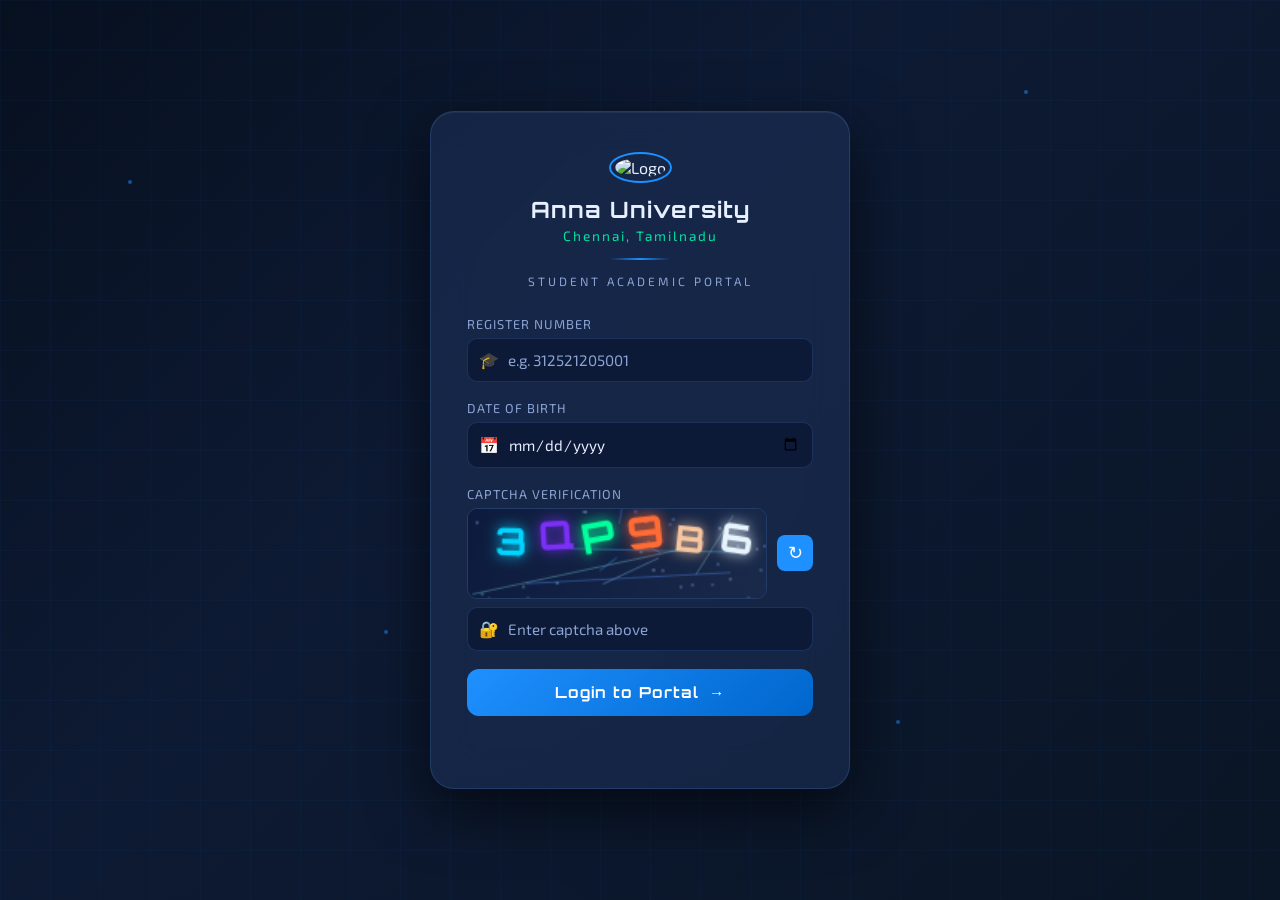
==== index.html @ 639e6bd0 "Add files via upload" ====
<!DOCTYPE html>
<html lang="en">
<head>
<meta charset="UTF-8">
<meta name="viewport" content="width=device-width, initial-scale=1.0">
<title>Anna University - Student Portal</title>
<link rel="stylesheet" href="style.css">
<link href="https://fonts.googleapis.com/css2?family=Orbitron:wght@400;700;900&family=Exo+2:wght@300;400;600;700&display=swap" rel="stylesheet">
</head>
<body class="login-page">
<div class="bg-animated">
  <div class="particle" style="--x:10%;--y:20%;--d:6s"></div>
  <div class="particle" style="--x:80%;--y:10%;--d:8s"></div>
  <div class="particle" style="--x:30%;--y:70%;--d:5s"></div>
  <div class="particle" style="--x:70%;--y:80%;--d:9s"></div>
  <div class="particle" style="--x:50%;--y:40%;--d:7s"></div>
  <div class="grid-overlay"></div>
</div>

<div class="login-container">
  <div class="login-box glass-card fade-in">
    <div class="logo-section">
      <img src="assets/logo.png" alt="Logo" class="logo-img pulse-anim">
      <h1 class="uni-name">Anna University</h1>
      <p class="uni-sub">Chennai, Tamilnadu</p>
      <div class="divider-line"></div>
      <p class="portal-label">Student Academic Portal</p>
    </div>

    <form class="login-form" onsubmit="handleLogin(event)">
      <div class="input-group">
        <label>Register Number</label>
        <div class="input-wrap">
          <span class="input-icon">🎓</span>
          <input type="text" id="regNo" placeholder="e.g. 312521205001" required>
        </div>
      </div>

      <div class="input-group">
        <label>Date of Birth</label>
        <div class="input-wrap">
          <span class="input-icon">📅</span>
          <input type="date" id="dob" required>
        </div>
      </div>

      <div class="input-group">
        <label>Captcha Verification</label>
        <div class="captcha-section">
          <canvas id="captchaCanvas" width="200" height="60"></canvas>
          <button type="button" class="refresh-btn" onclick="generateCaptcha()">↻</button>
        </div>
        <div class="input-wrap mt-8">
          <span class="input-icon">🔐</span>
          <input type="text" id="captchaInput" placeholder="Enter captcha above" required maxlength="6">
        </div>
      </div>

      <button type="submit" class="login-btn glow-btn">
        <span class="btn-text">Login to Portal</span>
        <span class="btn-arrow">→</span>
      </button>
    </form>

    <div id="loginMsg" class="login-msg"></div>
  </div>
</div>

<script>
let captchaValue = '';
function generateCaptcha() {
  const canvas = document.getElementById('captchaCanvas');
  const ctx = canvas.getContext('2d');
  const chars = 'ABCDEFGHJKLMNPQRSTUVWXYZ23456789';
  captchaValue = Array.from({length:6}, ()=>chars[Math.floor(Math.random()*chars.length)]).join('');
  ctx.clearRect(0,0,200,60);
  const grad = ctx.createLinearGradient(0,0,200,60);
  grad.addColorStop(0,'#0d1b3e'); grad.addColorStop(1,'#1a2a4a');
  ctx.fillStyle = grad; ctx.fillRect(0,0,200,60);
  for(let i=0;i<8;i++){
    ctx.strokeStyle=`rgba(${Math.random()*100+50},${Math.random()*100+100},${Math.random()*100+200},0.4)`;
    ctx.lineWidth=1; ctx.beginPath();
    ctx.moveTo(Math.random()*200,Math.random()*60);
    ctx.lineTo(Math.random()*200,Math.random()*60); ctx.stroke();
  }
  for(let i=0;i<30;i++){
    ctx.fillStyle=`rgba(${Math.random()*100+100},${Math.random()*100+150},255,0.3)`;
    ctx.fillRect(Math.random()*200,Math.random()*60,2,2);
  }
  const colors=['#00d4ff','#7b2ff7','#00ff9d','#ff6b35','#f7c59f','#e8f4fd'];
  captchaValue.split('').forEach((ch,i)=>{
    ctx.save();
    ctx.translate(18+i*30, 30+Math.random()*10-5);
    ctx.rotate((Math.random()-0.5)*0.4);
    ctx.font = `bold ${24+Math.random()*6}px Orbitron, monospace`;
    ctx.fillStyle = colors[i%colors.length];
    ctx.shadowColor = colors[i%colors.length];
    ctx.shadowBlur = 8;
    ctx.fillText(ch,0,0); ctx.restore();
  });
}

function handleLogin(e) {
  e.preventDefault();
  const reg = document.getElementById('regNo').value.trim();
  const cap = document.getElementById('captchaInput').value.trim().toUpperCase();
  const msg = document.getElementById('loginMsg');
  if(cap !== captchaValue) {
    msg.textContent = '❌ Invalid captcha. Please try again.';
    msg.className = 'login-msg error'; generateCaptcha(); return;
  }
  const students = {
    '312521205001':'Sha','312521205002':'San','312521205003':'Seema',
    '312521205004':'Aditya','312521205005':'Iniya','312521205006':'Hari',
    '312521205007':'Indhu','312521205008':'Rahul'
  };
  if(!students[reg]) {
    msg.textContent = '❌ Register number not found.';
    msg.className = 'login-msg error'; return;
  }
  msg.textContent = '✅ Authenticating...';
  msg.className = 'login-msg success';
  localStorage.setItem('loggedStudent', reg);
  setTimeout(()=>{ window.location.href='dashboard.html'; },1200);
}
window.onload = generateCaptcha;
</script>
</body>
</html>
---- style.css ----
@import url('https://fonts.googleapis.com/css2?family=Orbitron:wght@400;700;900&family=Exo+2:wght@300;400;600;700&display=swap');
:root{--bg:#0e1628;--bg2:#111d35;--bg3:#162040;--card:#1a2744;--card2:#1f2f50;--accent:#1e90ff;--accent2:#00e5a0;--accent3:#ff6b35;--accent4:#a855f7;--text:#e8f0ff;--text2:#8ba4d4;--glass:rgba(30,50,90,0.55);--border:rgba(100,160,255,0.18);--radius:16px;--shadow:0 8px 32px rgba(0,0,0,0.5)}
*{margin:0;padding:0;box-sizing:border-box}
body{font-family:'Exo 2',sans-serif;background:var(--bg);color:var(--text);min-height:100vh;overflow-x:hidden}
/* Animations */
@keyframes float{0%,100%{transform:translateY(0)}50%{transform:translateY(-20px)}}
@keyframes pulse{0%,100%{transform:scale(1);filter:brightness(1)}50%{transform:scale(1.08);filter:brightness(1.2)}}
@keyframes fadeIn{from{opacity:0;transform:translateY(30px)}to{opacity:1;transform:translateY(0)}}
@keyframes glow{0%,100%{box-shadow:0 0 10px var(--accent)}50%{box-shadow:0 0 30px var(--accent),0 0 60px rgba(30,144,255,0.3)}}
@keyframes spin{to{transform:rotate(360deg)}}
@keyframes counter{from{opacity:0}to{opacity:1}}
@keyframes slideIn{from{transform:translateX(-20px);opacity:0}to{transform:translateX(0);opacity:1}}
@keyframes ripple{0%{transform:scale(0);opacity:1}100%{transform:scale(4);opacity:0}}
@keyframes particleFloat{0%{transform:translate(0,0) scale(1);opacity:0.6}50%{opacity:1}100%{transform:translate(var(--tx,20px),var(--ty,-60px)) scale(0);opacity:0}}
/* Login Page */
.login-page{background:linear-gradient(135deg,#07101f 0%,#0d1a33 40%,#0a1525 100%);display:flex;align-items:center;justify-content:center;min-height:100vh}
.bg-animated{position:fixed;inset:0;pointer-events:none;z-index:0}
.particle{position:absolute;left:var(--x);top:var(--y);width:4px;height:4px;border-radius:50%;background:var(--accent);animation:float var(--d) ease-in-out infinite;opacity:0.5}
.grid-overlay{position:absolute;inset:0;background-image:linear-gradient(rgba(30,144,255,0.04) 1px,transparent 1px),linear-gradient(90deg,rgba(30,144,255,0.04) 1px,transparent 1px);background-size:50px 50px}
.login-container{position:relative;z-index:1;width:100%;max-width:460px;padding:20px}
.glass-card{background:var(--glass);backdrop-filter:blur(20px);-webkit-backdrop-filter:blur(20px);border:1px solid var(--border);border-radius:24px;padding:40px 36px;box-shadow:0 20px 60px rgba(0,0,0,0.6),inset 0 1px 0 rgba(255,255,255,0.06)}
.fade-in{animation:fadeIn 0.8s ease forwards}
.logo-section{text-align:center;margin-bottom:28px}
.logo-img{width:80px;height:80px;border-radius:50%;border:2px solid var(--accent);padding:4px}
.pulse-anim{animation:pulse 3s ease-in-out infinite}
.uni-name{font-family:'Orbitron',sans-serif;font-size:1.4rem;font-weight:700;color:var(--text);margin-top:12px;letter-spacing:1px}
.uni-sub{color:var(--accent2);font-size:0.85rem;margin-top:4px;letter-spacing:2px}
.divider-line{width:60px;height:2px;background:linear-gradient(90deg,transparent,var(--accent),transparent);margin:14px auto}
.portal-label{font-size:0.75rem;color:var(--text2);letter-spacing:3px;text-transform:uppercase}
.input-group{margin-bottom:18px}
.input-group label{display:block;font-size:0.8rem;color:var(--text2);margin-bottom:6px;letter-spacing:1px;text-transform:uppercase}
.input-wrap{position:relative;display:flex;align-items:center}
.input-icon{position:absolute;left:12px;font-size:1rem}
.input-wrap input{width:100%;background:rgba(10,20,50,0.7);border:1px solid var(--border);border-radius:10px;padding:12px 12px 12px 40px;color:var(--text);font-family:'Exo 2',sans-serif;font-size:0.95rem;transition:all 0.3s;outline:none}
.input-wrap input:focus{border-color:var(--accent);box-shadow:0 0 0 3px rgba(30,144,255,0.15)}
.input-wrap input::placeholder{color:var(--text2)}
.captcha-section{display:flex;align-items:center;gap:10px;margin-bottom:8px}
#captchaCanvas{border-radius:10px;border:1px solid var(--border);flex:1}
.refresh-btn{background:var(--accent);border:none;color:#fff;border-radius:8px;width:36px;height:36px;cursor:pointer;font-size:1.1rem;transition:all 0.3s}
.refresh-btn:hover{transform:rotate(180deg);background:var(--accent2)}
.mt-8{margin-top:8px}
.login-btn{width:100%;padding:14px;margin-top:8px;background:linear-gradient(135deg,var(--accent),#0066cc);border:none;border-radius:12px;color:#fff;font-family:'Orbitron',sans-serif;font-size:0.95rem;font-weight:700;cursor:pointer;display:flex;align-items:center;justify-content:center;gap:10px;transition:all 0.3s;letter-spacing:1px;position:relative;overflow:hidden}
.login-btn::before{content:'';position:absolute;inset:0;background:linear-gradient(135deg,var(--accent2),var(--accent));opacity:0;transition:opacity 0.3s}
.login-btn:hover::before{opacity:1}
.login-btn:hover{transform:translateY(-2px);box-shadow:0 8px 30px rgba(30,144,255,0.5)}
.btn-text,.btn-arrow{position:relative;z-index:1}
.glow-btn{animation:glow 3s ease-in-out infinite}
.login-msg{margin-top:12px;padding:10px;border-radius:8px;font-size:0.85rem;text-align:center;transition:all 0.3s}
.login-msg.error{background:rgba(255,60,60,0.15);color:#ff6b6b;border:1px solid rgba(255,60,60,0.3)}
.login-msg.success{background:rgba(0,229,160,0.15);color:var(--accent2);border:1px solid rgba(0,229,160,0.3)}
/* Dashboard Layout */
.dashboard-page{background:var(--bg);display:flex}
.sidebar{width:240px;height:100vh;background:linear-gradient(180deg,#0d1628 0%,#111d35 100%);border-right:1px solid var(--border);position:fixed;left:0;top:0;z-index:100;transition:transform 0.3s;display:flex;flex-direction:column;overflow-y:auto;overflow-x:hidden}
.sidebar::-webkit-scrollbar{width:4px}
.sidebar::-webkit-scrollbar-track{background:transparent}
.sidebar::-webkit-scrollbar-thumb{background:rgba(100,160,255,0.25);border-radius:4px}
.sidebar::-webkit-scrollbar-thumb:hover{background:rgba(100,160,255,0.5)}
.sidebar-header{padding:20px 16px;border-bottom:1px solid var(--border)}
.sidebar-logo{display:flex;align-items:center;gap:10px}
.sidebar-logo img{width:36px;height:36px;border-radius:50%}
.sidebar-logo span{font-family:'Orbitron',sans-serif;font-size:0.85rem;color:var(--accent);font-weight:700}
.student-badge{margin:12px 16px;padding:12px;background:rgba(30,144,255,0.1);border:1px solid var(--border);border-radius:12px;text-align:center}
.student-badge .s-name{font-size:1rem;font-weight:700;color:var(--accent2)}
.student-badge .s-reg{font-size:0.7rem;color:var(--text2);margin-top:2px}
.nav-section{padding:8px 12px;font-size:0.65rem;color:var(--text2);letter-spacing:2px;text-transform:uppercase;margin-top:8px}
.nav-item{display:flex;align-items:center;gap:10px;padding:10px 16px;margin:2px 8px;border-radius:10px;cursor:pointer;transition:all 0.3s;font-size:0.9rem;color:var(--text2)}
.nav-item:hover,.nav-item.active{background:linear-gradient(135deg,rgba(30,144,255,0.2),rgba(30,144,255,0.05));color:var(--text);border-left:3px solid var(--accent)}
.nav-item .nav-icon{font-size:1.1rem;width:20px;text-align:center}
.sidebar-footer{padding:16px;margin-top:auto;border-top:1px solid var(--border);font-size:0.65rem;color:var(--text2);text-align:center;line-height:1.8;flex-shrink:0}
.main-content{margin-left:240px;flex:1;min-height:100vh;padding:24px}
.topbar{display:flex;align-items:center;justify-content:space-between;margin-bottom:24px;padding:14px 20px;background:var(--glass);backdrop-filter:blur(20px);border:1px solid var(--border);border-radius:16px}
.topbar-title{font-family:'Orbitron',sans-serif;font-size:1.1rem;color:var(--accent)}
.topbar-right{display:flex;align-items:center;gap:12px}
.welcome-badge{background:rgba(0,229,160,0.1);border:1px solid rgba(0,229,160,0.3);padding:6px 14px;border-radius:20px;font-size:0.8rem;color:var(--accent2)}
.logout-btn{background:linear-gradient(135deg,#c0392b,#e74c3c);border:none;color:#fff;padding:8px 16px;border-radius:10px;cursor:pointer;font-family:'Exo 2',sans-serif;font-size:0.85rem;transition:all 0.3s}
.logout-btn:hover{transform:scale(1.05);box-shadow:0 4px 15px rgba(231,76,60,0.4)}
.hamburger{display:none;background:none;border:none;color:var(--text);font-size:1.4rem;cursor:pointer}
/* Cards */
.section-content{animation:fadeIn 0.5s ease forwards}
.hidden{display:none}
.cards-grid{display:grid;grid-template-columns:repeat(auto-fit,minmax(200px,1fr));gap:16px;margin-bottom:24px}
.stat-card{background:var(--glass);backdrop-filter:blur(16px);border:1px solid var(--border);border-radius:var(--radius);padding:20px;transition:all 0.3s;position:relative;overflow:hidden}
.stat-card::before{content:'';position:absolute;top:0;left:0;right:0;height:3px;background:var(--card-accent,var(--accent))}
.stat-card:hover{transform:translateY(-4px);border-color:var(--accent);box-shadow:0 12px 40px rgba(30,144,255,0.2)}
.stat-label{font-size:0.72rem;color:var(--text2);letter-spacing:2px;text-transform:uppercase;margin-bottom:8px}
.stat-value{font-family:'Orbitron',sans-serif;font-size:1.8rem;font-weight:700;color:var(--text)}
.stat-sub{font-size:0.75rem;color:var(--accent2);margin-top:4px}
.stat-icon{position:absolute;right:16px;top:16px;font-size:2rem;opacity:0.3}
.section-title{font-family:'Orbitron',sans-serif;font-size:1rem;color:var(--accent);margin-bottom:16px;display:flex;align-items:center;gap:8px}
.section-title::after{content:'';flex:1;height:1px;background:linear-gradient(90deg,var(--border),transparent)}
/* Tables */
.data-table{width:100%;border-collapse:collapse;font-size:0.85rem}
.data-table th{padding:12px 14px;text-align:left;background:rgba(30,144,255,0.1);color:var(--accent);font-family:'Orbitron',sans-serif;font-size:0.7rem;letter-spacing:1px;text-transform:uppercase;border-bottom:1px solid var(--border)}
.data-table td{padding:11px 14px;border-bottom:1px solid rgba(100,160,255,0.07);color:var(--text2);transition:all 0.2s}
.data-table tr:hover td{background:rgba(30,144,255,0.07);color:var(--text)}
.data-table .rank-1 td{color:var(--accent2)}
.badge{display:inline-block;padding:3px 10px;border-radius:20px;font-size:0.72rem;font-weight:600}
.badge-blue{background:rgba(30,144,255,0.2);color:var(--accent);border:1px solid rgba(30,144,255,0.3)}
.badge-green{background:rgba(0,229,160,0.15);color:var(--accent2);border:1px solid rgba(0,229,160,0.3)}
.badge-orange{background:rgba(255,107,53,0.15);color:var(--accent3);border:1px solid rgba(255,107,53,0.3)}
/* Charts */
.chart-container{background:var(--glass);backdrop-filter:blur(16px);border:1px solid var(--border);border-radius:var(--radius);padding:20px;margin-bottom:20px}
.chart-wrap{position:relative;height:280px}
/* Progress bars */
.progress-item{margin-bottom:14px}
.progress-label{display:flex;justify-content:space-between;font-size:0.82rem;margin-bottom:6px;color:var(--text2)}
.progress-bar{height:8px;background:rgba(30,144,255,0.1);border-radius:10px;overflow:hidden}
.progress-fill{height:100%;border-radius:10px;transition:width 1s ease;background:linear-gradient(90deg,var(--accent),var(--accent2))}
/* SmartArt */
.smart-grid{display:grid;grid-template-columns:repeat(auto-fit,minmax(130px,1fr));gap:12px;margin-bottom:20px}
.smart-card{text-align:center;padding:18px 10px;border-radius:14px;border:1px solid var(--border);background:var(--glass);transition:all 0.3s}
.smart-card:hover{transform:scale(1.05)}
.smart-card .sc-num{font-family:'Orbitron',sans-serif;font-size:1.6rem;font-weight:700}
.smart-card .sc-label{font-size:0.7rem;color:var(--text2);margin-top:4px;letter-spacing:1px}
.smart-present{--card-accent:var(--accent2);border-top:3px solid var(--accent2)}
.smart-present .sc-num{color:var(--accent2)}
.smart-absent{--card-accent:#e74c3c;border-top:3px solid #e74c3c}
.smart-absent .sc-num{color:#e74c3c}
.smart-od{--card-accent:var(--accent3);border-top:3px solid var(--accent3)}
.smart-od .sc-num{color:var(--accent3)}
.smart-leave{--card-accent:var(--accent4);border-top:3px solid var(--accent4)}
.smart-leave .sc-num{color:var(--accent4)}
.smart-total{--card-accent:var(--accent);border-top:3px solid var(--accent)}
.smart-total .sc-num{color:var(--accent)}
/* Health Score */
.health-circle{width:120px;height:120px;border-radius:50%;display:flex;align-items:center;justify-content:center;flex-direction:column;margin:0 auto 12px;position:relative;font-family:'Orbitron',sans-serif}
/* Leaderboard */
.leaderboard-item{display:flex;align-items:center;gap:14px;padding:14px 16px;margin-bottom:10px;background:var(--glass);border:1px solid var(--border);border-radius:14px;transition:all 0.3s}
.leaderboard-item:hover{transform:translateX(6px);border-color:var(--accent)}
.lb-rank{font-family:'Orbitron',sans-serif;font-size:1.4rem;min-width:36px;text-align:center}
.lb-info{flex:1}
.lb-name{font-weight:700;color:var(--text)}
.lb-score{font-size:0.78rem;color:var(--text2)}
.lb-cgpa{font-family:'Orbitron',sans-serif;font-size:1rem;color:var(--accent2)}
/* Achievement badges */
.achiev-grid{display:grid;grid-template-columns:repeat(auto-fill,minmax(150px,1fr));gap:12px;margin-bottom:20px}
.achiev-card{padding:16px;border-radius:14px;text-align:center;border:1px solid var(--border);background:var(--glass);transition:all 0.3s;cursor:pointer}
.achiev-card:hover{transform:scale(1.06);border-color:var(--accent2)}
.achiev-card .a-icon{font-size:2rem;margin-bottom:8px;display:block}
.achiev-card .a-name{font-size:0.78rem;font-weight:700;color:var(--text)}
.achiev-card .a-sub{font-size:0.65rem;color:var(--text2);margin-top:2px}
.achiev-card.earned{border-color:var(--accent2);background:rgba(0,229,160,0.08)}
.achiev-card.not-earned{opacity:0.5}
/* Notifications */
.notif-item{padding:14px 16px;margin-bottom:10px;border-radius:12px;border-left:3px solid;animation:slideIn 0.4s ease}
.notif-item.ai{border-color:var(--accent4);background:rgba(168,85,247,0.08)}
.notif-item.alert{border-color:var(--accent3);background:rgba(255,107,53,0.08)}
.notif-item.success{border-color:var(--accent2);background:rgba(0,229,160,0.08)}
.notif-title{font-weight:700;font-size:0.85rem;margin-bottom:4px}
.notif-body{font-size:0.78rem;color:var(--text2)}
/* Export btn */
.export-btn{background:linear-gradient(135deg,var(--accent),var(--accent2));border:none;color:#fff;padding:12px 24px;border-radius:12px;cursor:pointer;font-family:'Exo 2',sans-serif;font-weight:700;font-size:0.9rem;display:flex;align-items:center;gap:8px;transition:all 0.3s;margin-top:16px}
.export-btn:hover{transform:translateY(-2px);box-shadow:0 8px 25px rgba(30,144,255,0.4)}
.two-col{display:grid;grid-template-columns:1fr 1fr;gap:20px}
/* Responsive */
@media(max-width:900px){.two-col{grid-template-columns:1fr}}
@media(max-width:768px){
  .sidebar{transform:translateX(-100%);width:220px}
  .sidebar.open{transform:translateX(0)}
  .main-content{margin-left:0;padding:14px}
  .hamburger{display:block}
  .cards-grid{grid-template-columns:repeat(2,1fr)}
  .topbar-title{font-size:0.85rem}
  .smart-grid{grid-template-columns:repeat(3,1fr)}
}
@media(max-width:480px){
  .cards-grid{grid-template-columns:1fr 1fr}
  .login-box{padding:24px 18px}
  .uni-name{font-size:1.1rem}
  .smart-grid{grid-template-columns:repeat(2,1fr)}
  .achiev-grid{grid-template-columns:repeat(2,1fr)}
}
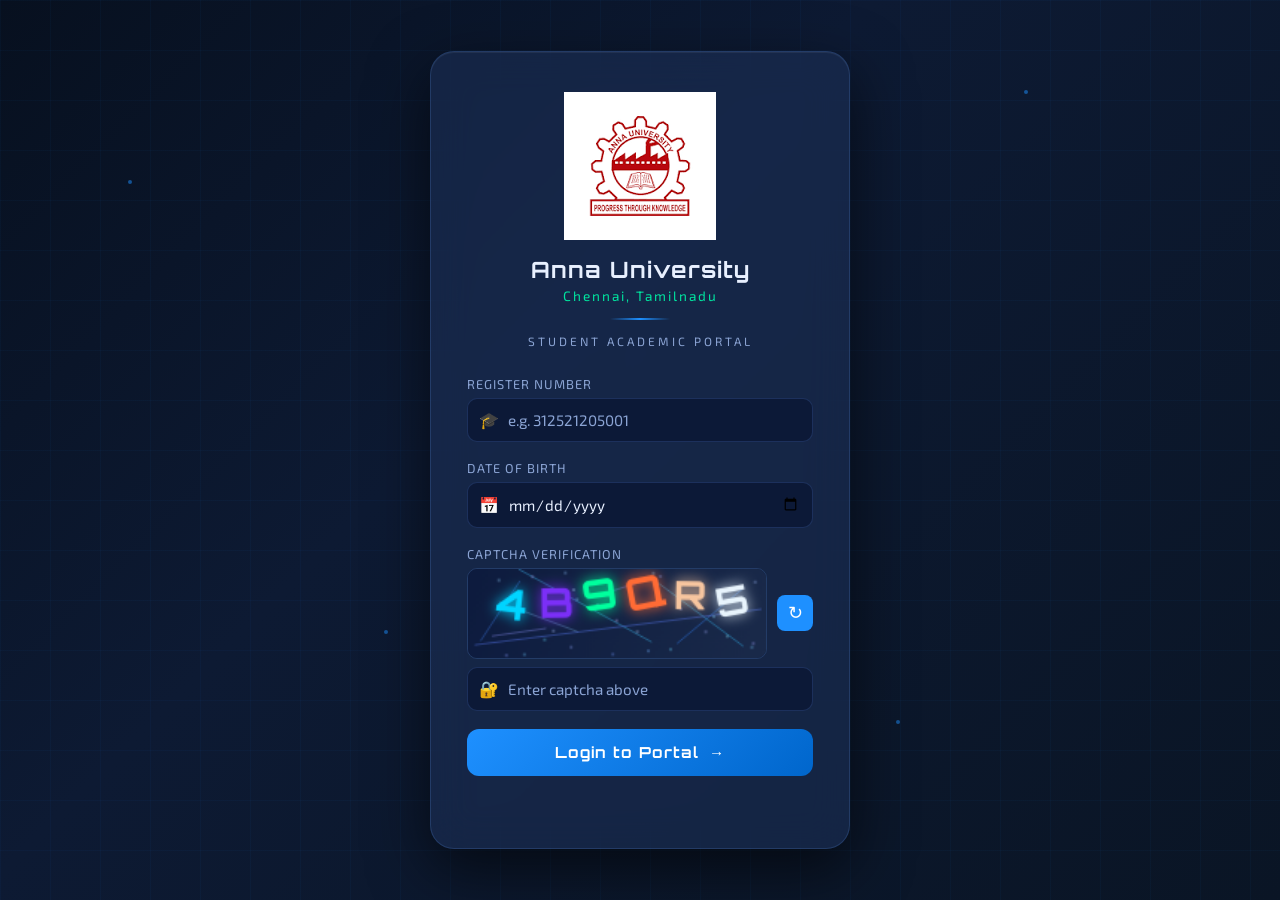
==== commit dbed6ca8: "Fix logo path" ====
--- a/index.html
+++ b/index.html
@@ -20,7 +20,7 @@
 <div class="login-container">
   <div class="login-box glass-card fade-in">
     <div class="logo-section">
-      <img src="assets/logo.png" alt="Logo" class="logo-img pulse-anim">
+      <img src="logo.png" alt="University Logo" class="main-logo">
       <h1 class="uni-name">Anna University</h1>
       <p class="uni-sub">Chennai, Tamilnadu</p>
       <div class="divider-line"></div>
@@ -126,4 +126,5 @@
 window.onload = generateCaptcha;
 </script>
 </body>
-</html>+
+</html>
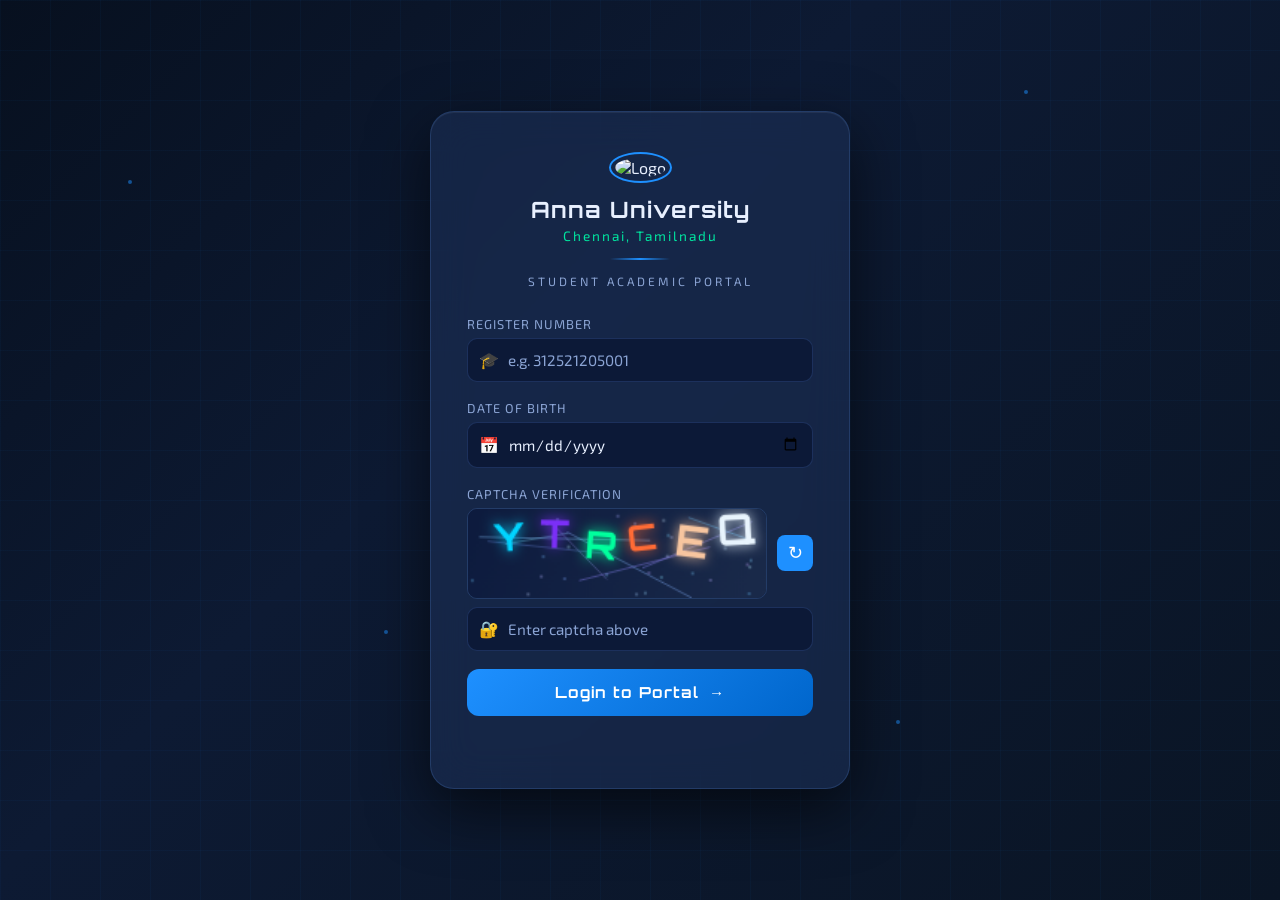
==== commit bd79438c: "Add files via upload" ====
--- a/index.html
+++ b/index.html
@@ -20,7 +20,7 @@
 <div class="login-container">
   <div class="login-box glass-card fade-in">
     <div class="logo-section">
-      <img src="logo.png" alt="University Logo" class="main-logo">
+      <img src="assets/logo.png" alt="Logo" class="logo-img pulse-anim">
       <h1 class="uni-name">Anna University</h1>
       <p class="uni-sub">Chennai, Tamilnadu</p>
       <div class="divider-line"></div>
@@ -126,5 +126,4 @@
 window.onload = generateCaptcha;
 </script>
 </body>
-
-</html>
+</html>
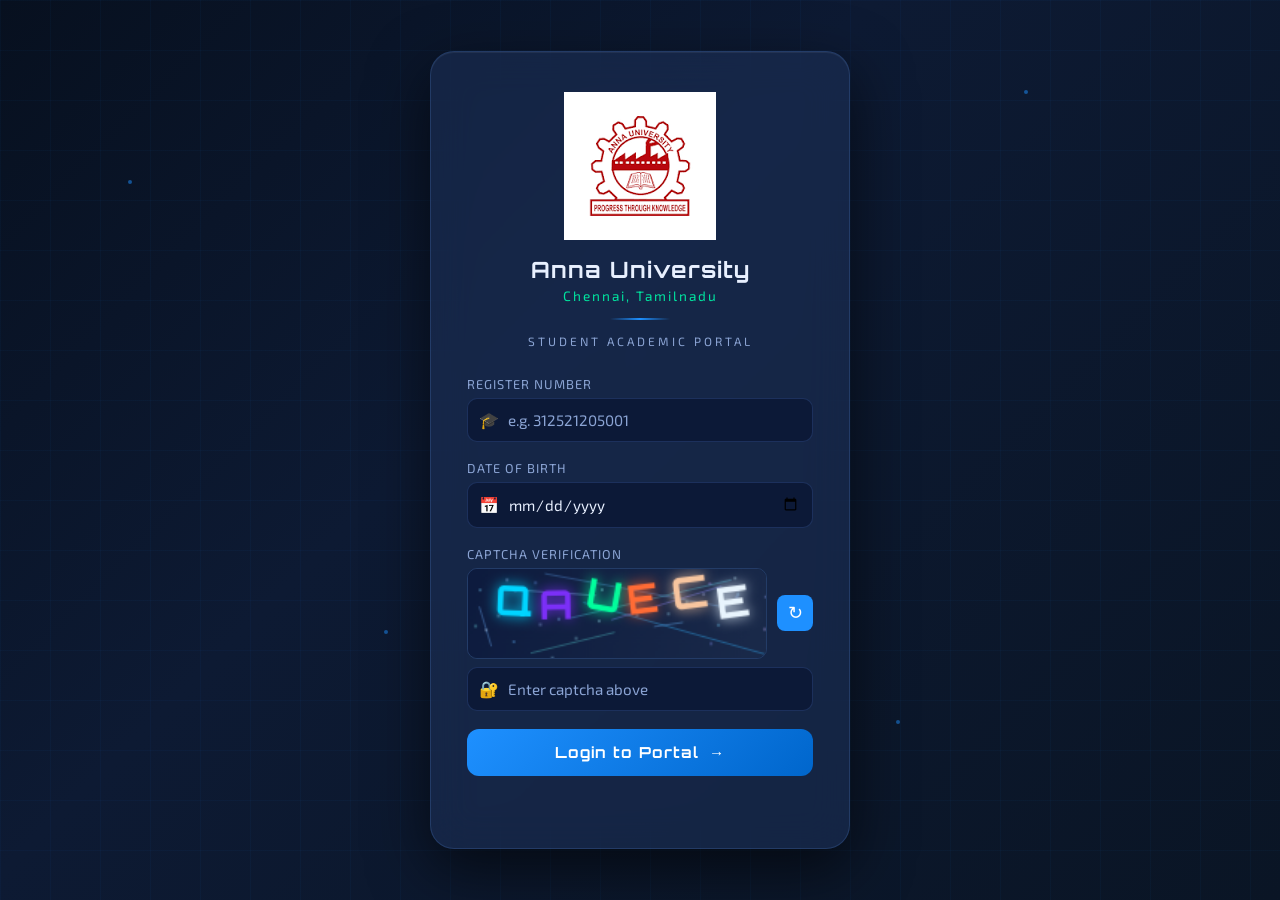
==== commit ccd4508a: "Update index.html" ====
--- a/index.html
+++ b/index.html
@@ -20,7 +20,7 @@
 <div class="login-container">
   <div class="login-box glass-card fade-in">
     <div class="logo-section">
-      <img src="assets/logo.png" alt="Logo" class="logo-img pulse-anim">
+      <img src="logo.png" alt="University Logo" class="main-logo">
       <h1 class="uni-name">Anna University</h1>
       <p class="uni-sub">Chennai, Tamilnadu</p>
       <div class="divider-line"></div>
@@ -126,4 +126,5 @@
 window.onload = generateCaptcha;
 </script>
 </body>
-</html>+
+</html>
